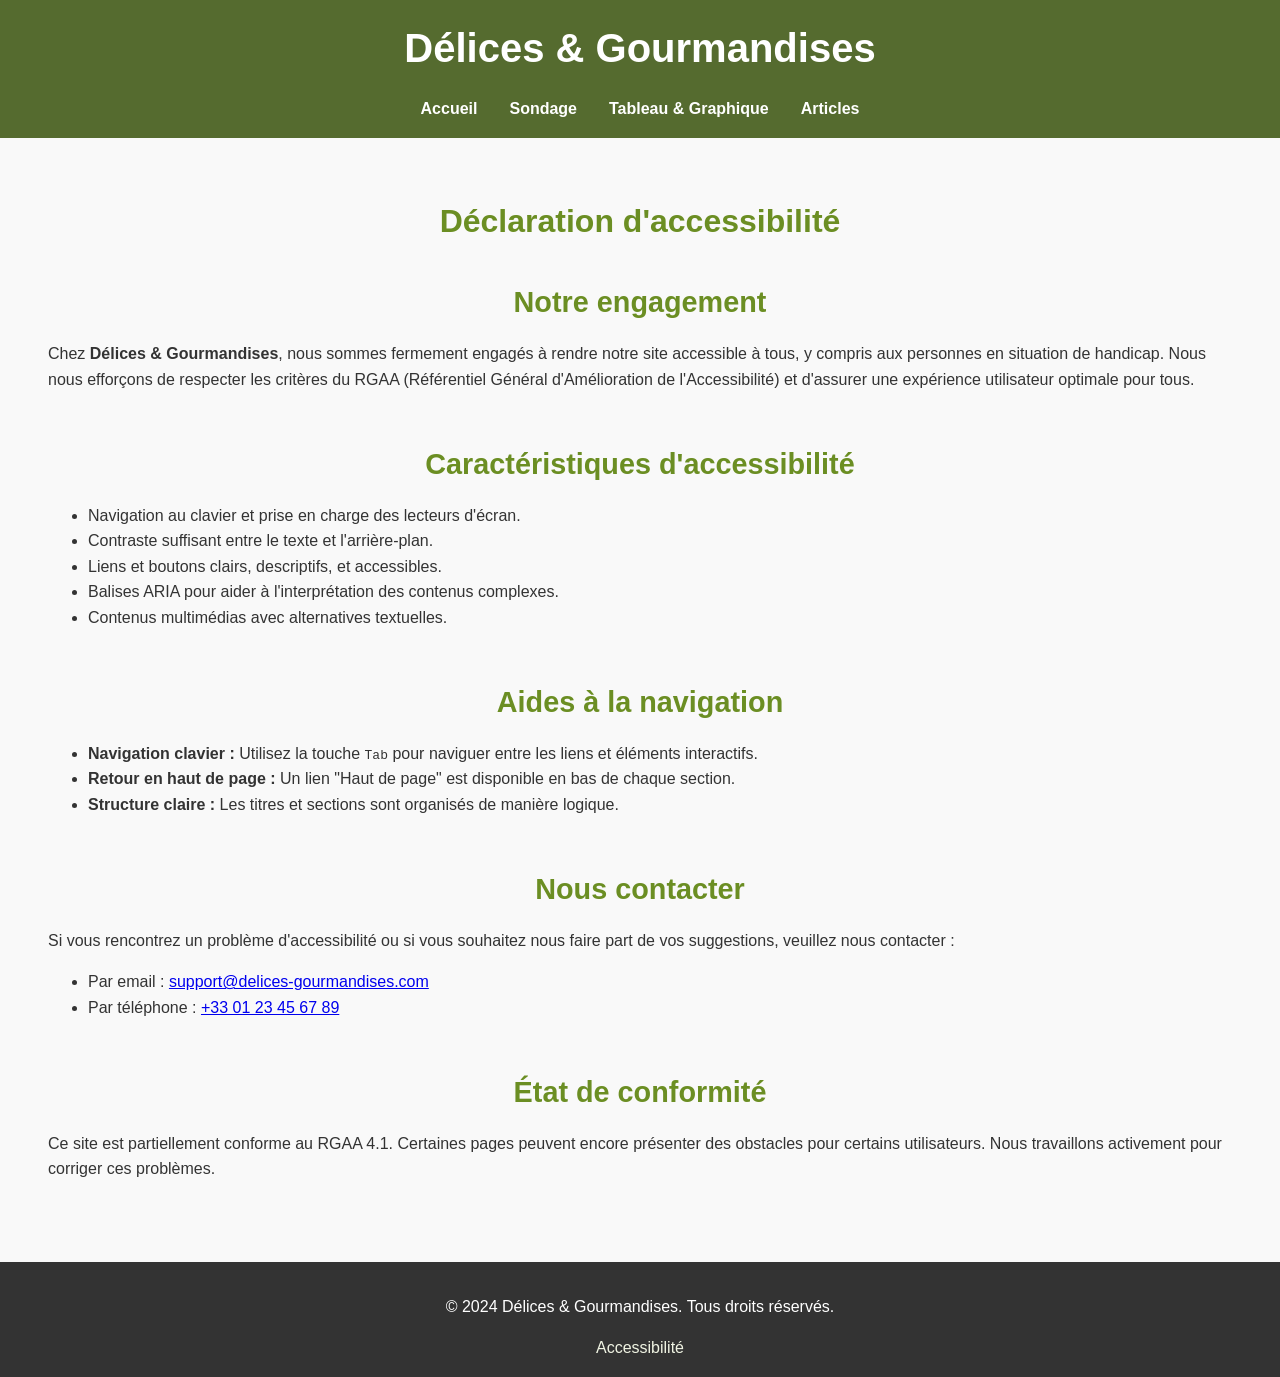
==== html/accessibilite.html @ 2b83201d "feat: ajout des articles et page accessibilité" ====
<!DOCTYPE html>
<html lang="fr">

<head>
    <meta charset="UTF-8">
    <meta name="viewport" content="width=device-width, initial-scale=1.0">
    <meta name="description"
        content="Informations sur l'accessibilité de Délices & Gourmandises, notre site de cuisine et gastronomie.">
    <title>Accessibilité - Délices & Gourmandises</title>
    <link rel="stylesheet" href="../css/styles.css">
</head>

<body>
    <header>
        <h1>Délices & Gourmandises</h1>
        <nav>
            <ul>
                <li><a href="../index.html">Accueil</a></li>
                <li><a href="sondage.html">Sondage</a></li>
                <li><a href="tableau.html">Tableau & Graphique</a></li>
                <li><a href="articles.html">Articles</a></li>
            </ul>
        </nav>
    </header>
    <main>
        <h2>Déclaration d'accessibilité</h2>
        <section>
            <h3>Notre engagement</h3>
            <p>Chez <strong>Délices & Gourmandises</strong>, nous sommes fermement engagés à rendre notre site
                accessible à tous, y compris aux personnes en situation de handicap. Nous nous efforçons de respecter
                les critères du RGAA (Référentiel Général d'Amélioration de l'Accessibilité) et d'assurer une expérience
                utilisateur optimale pour tous.</p>
        </section>
        <section>
            <h3>Caractéristiques d'accessibilité</h3>
            <ul>
                <li>Navigation au clavier et prise en charge des lecteurs d'écran.</li>
                <li>Contraste suffisant entre le texte et l'arrière-plan.</li>
                <li>Liens et boutons clairs, descriptifs, et accessibles.</li>
                <li>Balises ARIA pour aider à l'interprétation des contenus complexes.</li>
                <li>Contenus multimédias avec alternatives textuelles.</li>
            </ul>
        </section>
        <section>
            <h3>Aides à la navigation</h3>
            <ul>
                <li><strong>Navigation clavier :</strong> Utilisez la touche <kbd>Tab</kbd> pour naviguer entre les
                    liens et éléments interactifs.</li>
                <li><strong>Retour en haut de page :</strong> Un lien "Haut de page" est disponible en bas de chaque
                    section.</li>
                <li><strong>Structure claire :</strong> Les titres et sections sont organisés de manière logique.</li>
            </ul>
        </section>
        <section>
            <h3>Nous contacter</h3>
            <p>Si vous rencontrez un problème d'accessibilité ou si vous souhaitez nous faire part de vos suggestions,
                veuillez nous contacter :</p>
            <ul>
                <li>Par email : <a href="mailto:support@delices-gourmandises.com">support@delices-gourmandises.com</a>
                </li>
                <li>Par téléphone : <a href="tel:+330123456789">+33 01 23 45 67 89</a></li>
            </ul>
        </section>
        <section>
            <h3>État de conformité</h3>
            <p>Ce site est partiellement conforme au RGAA 4.1. Certaines pages peuvent encore présenter des obstacles
                pour certains utilisateurs. Nous travaillons activement pour corriger ces problèmes.</p>
        </section>
    </main>
    <footer>
        <p>&copy; 2024 Délices & Gourmandises. Tous droits réservés.</p>
        <a href="accessibilite.html">Accessibilité</a>
    </footer>
</body>

</html>
---- css/styles.css ----
/* Styles généraux */
body {
    font-family: Arial, sans-serif;
    line-height: 1.6;
    margin: 0;
    padding: 0;
    color: #333;
    background-color: #f9f9f9;
}

/* En-tête */
header {
    background-color: #556B2F;
    /* Vert olive */
    color: #fff;
    padding: 1rem 2rem;
    text-align: center;
}

header h1 {
    margin: 0;
    font-size: 2.5rem;
}

nav ul {
    list-style: none;
    padding: 0;
    display: flex;
    justify-content: center;
    margin: 1rem 0 0;
}

nav ul li {
    margin: 0 1rem;
}

nav ul li a {
    text-decoration: none;
    color: #fff;
    font-weight: bold;
}

nav ul li a:hover {
    text-decoration: underline;
}

/* Section principale */
main {
    padding: 2rem;
}

main h2 {
    text-align: center;
    font-size: 2rem;
    color: #556B2F;
    /* Vert olive */
    margin-bottom: 2rem;
}

article {
    background: #fff;
    margin: 1rem auto;
    padding: 1rem;
    border-radius: 8px;
    box-shadow: 0 2px 5px rgba(0, 0, 0, 0.1);
    max-width: 800px;
    display: flex;
    align-items: center;
    gap: 1rem;
}

article img {
    width: 150px;
    height: auto;
    border-radius: 8px;
}

article h3 {
    margin: 0 0 0.5rem;
    font-size: 1.5rem;
    color: #333;
}

article p {
    margin: 0 0 1rem;
}

article a {
    text-decoration: none;
    color: #556B2F;
    /* Vert olive */
    font-weight: bold;
}

article a:hover {
    text-decoration: underline;
}

/* Pied de page */
footer {
    text-align: center;
    padding: 1rem 2rem;
    background-color: #333;
    color: #fff;
}

footer a {
    color: #F0F4E3;
    /* Vert olive */
    text-decoration: none;
}

footer a:hover {
    text-decoration: underline;
}

/* Styles pour le formulaire */
form {
    max-width: 600px;
    margin: 2rem auto;
    padding: 2rem;
    background-color: #fff;
    border-radius: 8px;
    box-shadow: 0 2px 5px rgba(0, 0, 0, 0.1);
}

form fieldset {
    border: 1px solid #6B8E23;
    /* Vert olive */
    border-radius: 8px;
    padding: 1.5rem;
    margin-bottom: 1.5rem;
}

form legend {
    font-weight: bold;
    font-size: 1.2rem;
    color: #6B8E23;
    padding: 0 0.5rem;
}

form label {
    display: block;
    font-weight: bold;
    margin: 0.5rem 0 0.3rem;
    color: #333;
}

form input[type="text"],
form input[type="number"],
form select {
    width: 100%;
    padding: 0.5rem;
    margin-bottom: 1rem;
    border: 1px solid #ccc;
    border-radius: 5px;
    font-size: 1rem;
}

form input[type="checkbox"],
form input[type="radio"] {
    margin-right: 0.5rem;
}

form p {
    margin-bottom: 0.5rem;
    font-weight: bold;
}

form button {
    background-color: #6B8E23;
    color: #fff;
    border: none;
    padding: 0.75rem 1.5rem;
    font-size: 1rem;
    border-radius: 5px;
    cursor: pointer;
    transition: background-color 0.3s;
}

form button:hover {
    background-color: #558017;
    /* Vert olive légèrement foncé */
}

/* Section générale */
main h2 {
    text-align: center;
    color: #6B8E23;
    font-size: 2rem;
    margin-bottom: 2rem;
}


/* Styles pour le tableau */
table {
    width: 100%;
    max-width: 800px;
    margin: 2rem auto;
    border-collapse: collapse;
    background-color: #fff;
    box-shadow: 0 2px 5px rgba(0, 0, 0, 0.1);
    border-radius: 8px;
    overflow: hidden;
}

table thead {
    background-color: #6B8E23;
    /* Vert olive foncé */
    color: #fff;
}

table th,
table td {
    padding: 1rem;
    text-align: left;
    border-bottom: 1px solid #ddd;
}

table th {
    font-size: 1.1rem;
    font-weight: bold;
}

table tbody tr:hover {
    background-color: #F0F4E3;
    /* Vert olive pâle */
}

table tbody tr:last-child td {
    border-bottom: none;
}

/* Styles pour le graphique */
section figure {
    max-width: 800px;
    margin: 2rem auto;
    text-align: center;
}

section figure img {
    max-width: 100%;
    height: auto;
    border-radius: 8px;
    box-shadow: 0 2px 5px rgba(0, 0, 0, 0.1);
}

section figure figcaption {
    margin-top: 0.5rem;
    font-size: 0.9rem;
    color: #555;
    font-style: italic;
}

/* Section générale */
section {
    margin-bottom: 3rem;
    padding: 0 1rem;
}

section h3 {
    text-align: center;
    font-size: 1.8rem;
    color: #6B8E23;
    margin-bottom: 1rem;
}

/* Article */
article {
    max-width: 800px;
    margin: 2rem auto;
    background-color: #fff;
    padding: 2rem;
    border-radius: 8px;
    box-shadow: 0 2px 5px rgba(0, 0, 0, 0.1);
}

article h2 {
    font-size: 2rem;
    color: #6B8E23;
    margin-bottom: 1rem;
}

article p,
article ul,
article ol {
    margin: 1rem 0;
    line-height: 1.6;
}

article ul {
    list-style: disc;
    padding-left: 2rem;
}

article ol {
    list-style: decimal;
    padding-left: 2rem;
}

article figure {
    text-align: center;
    margin: 2rem 0;
}

article figure img {
    max-width: 100%;
    height: auto;
    border-radius: 8px;
    box-shadow: 0 2px 5px rgba(0, 0, 0, 0.1);
}

article figure figcaption {
    font-size: 0.9rem;
    color: #555;
    margin-top: 0.5rem;
    font-style: italic;
}

article video {
    display: block;
    max-width: 100%;
    margin: 1rem auto;
    border-radius: 8px;
}

/* Titres de section */
article h3 {
    font-size: 1.5rem;
    color: #333;
    margin-top: 1.5rem;
}

.skip-link {
    position: absolute;
    top: -50px;
    left: -50px;
    background: #fff;
    padding: 0.5em;
    border: 1px solid #ccc;
    z-index: 1000;
}

.skip-link:focus-within {
    top: 0;
    left: 0;
}
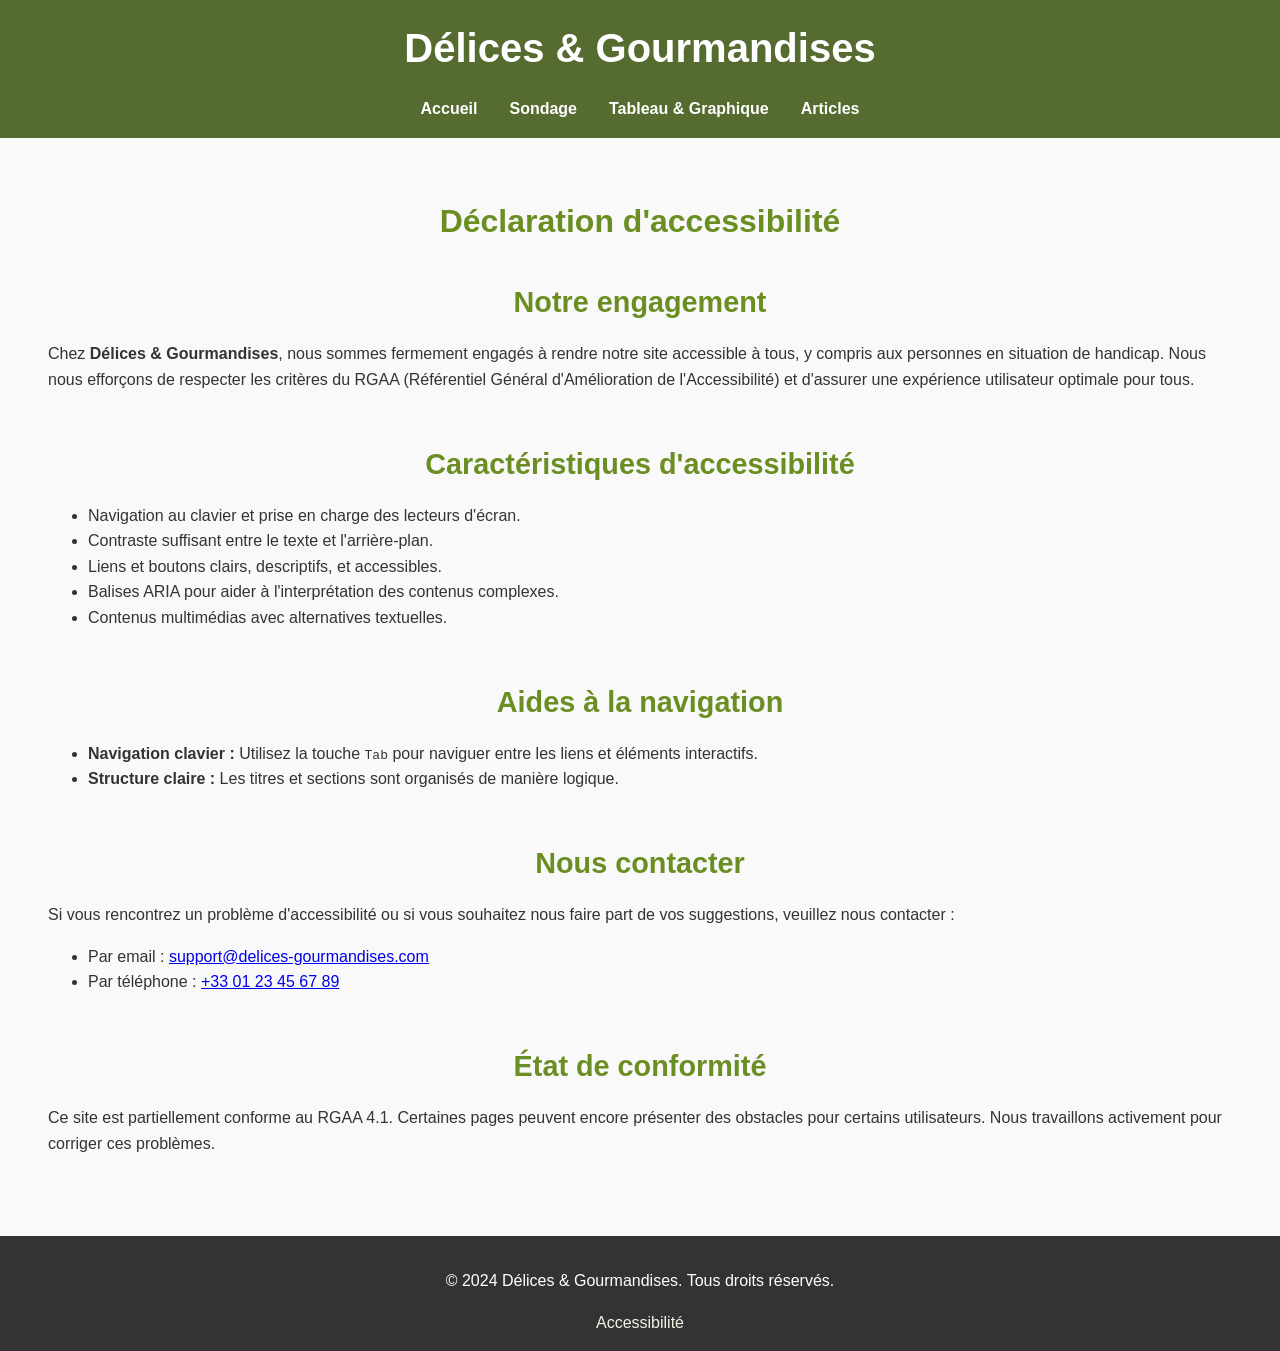
==== commit f7e07ecc: "feat: 6 articles avec leurs descriptions" ====
--- a/html/accessibilite.html
+++ b/html/accessibilite.html
@@ -46,8 +46,8 @@
             <ul>
                 <li><strong>Navigation clavier :</strong> Utilisez la touche <kbd>Tab</kbd> pour naviguer entre les
                     liens et éléments interactifs.</li>
-                <li><strong>Retour en haut de page :</strong> Un lien "Haut de page" est disponible en bas de chaque
-                    section.</li>
+                <!-- <li><strong>Retour en haut de page :</strong> Un lien "Haut de page" est disponible en bas de chaque
+                    section.</li> -->
                 <li><strong>Structure claire :</strong> Les titres et sections sont organisés de manière logique.</li>
             </ul>
         </section>
--- a/css/styles.css
+++ b/css/styles.css
@@ -57,7 +57,7 @@
     margin-bottom: 2rem;
 }
 
-article {
+.preview {
     background: #fff;
     margin: 1rem auto;
     padding: 1rem;
@@ -69,30 +69,29 @@
     gap: 1rem;
 }
 
-article img {
+.preview img {
     width: 150px;
     height: auto;
     border-radius: 8px;
 }
 
-article h3 {
+.preview h3 {
     margin: 0 0 0.5rem;
     font-size: 1.5rem;
     color: #333;
 }
 
-article p {
+.preview p {
     margin: 0 0 1rem;
 }
 
-article a {
+.preview a {
     text-decoration: none;
     color: #556B2F;
-    /* Vert olive */
-    font-weight: bold;
-}
-
-article a:hover {
+    font-weight: bold;
+}
+
+.preview a:hover {
     text-decoration: underline;
 }
 
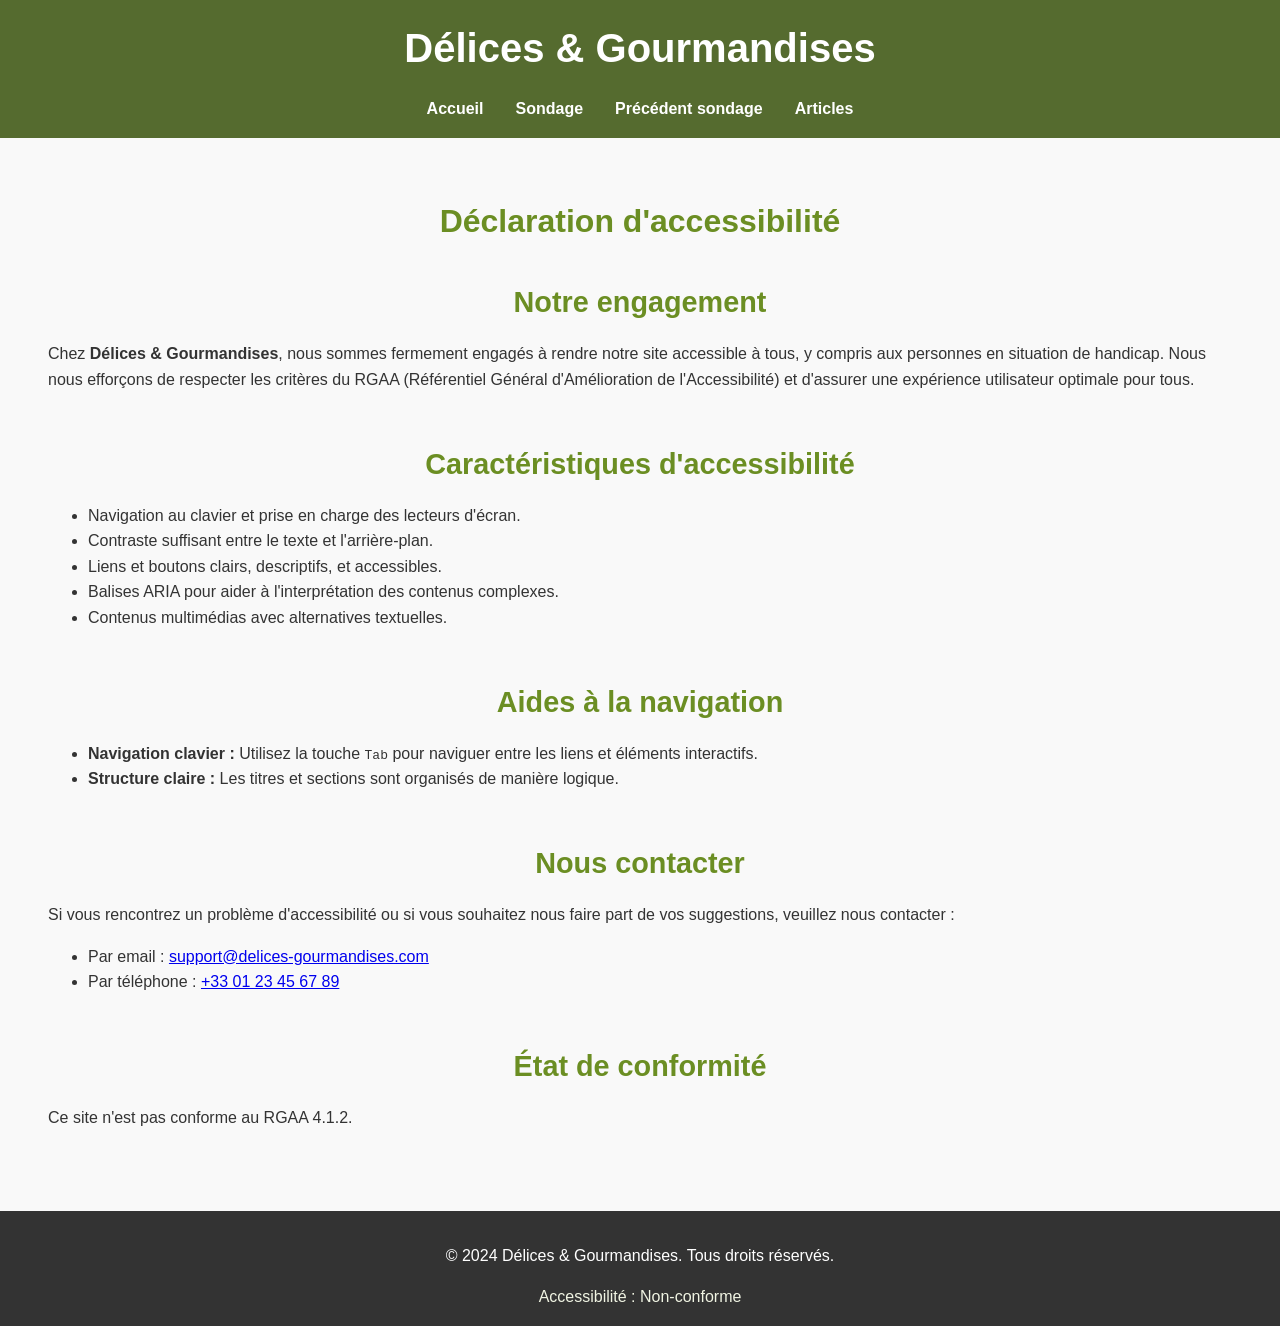
==== commit 450babe3: "fix: alternative textuel, transcription video, graphique & accessibilité footer" ====
--- a/html/accessibilite.html
+++ b/html/accessibilite.html
@@ -11,18 +11,23 @@
 </head>
 
 <body>
+    <nav class="skip-link" tabindex="0">
+        <a href="#main">Contenu</a>
+        <a href="#footer">Pied de page</a>
+    </nav>
+
     <header>
         <h1>Délices & Gourmandises</h1>
         <nav>
             <ul>
                 <li><a href="../index.html">Accueil</a></li>
                 <li><a href="sondage.html">Sondage</a></li>
-                <li><a href="tableau.html">Tableau & Graphique</a></li>
+                <li><a href="precedentsondage.html">Précédent sondage</a></li>
                 <li><a href="articles.html">Articles</a></li>
             </ul>
         </nav>
     </header>
-    <main>
+    <main id="main">
         <h2>Déclaration d'accessibilité</h2>
         <section>
             <h3>Notre engagement</h3>
@@ -63,13 +68,12 @@
         </section>
         <section>
             <h3>État de conformité</h3>
-            <p>Ce site est partiellement conforme au RGAA 4.1. Certaines pages peuvent encore présenter des obstacles
-                pour certains utilisateurs. Nous travaillons activement pour corriger ces problèmes.</p>
+            <p>Ce site n'est pas conforme au RGAA 4.1.2.</p>
         </section>
     </main>
-    <footer>
+    <footer id="footer">
         <p>&copy; 2024 Délices & Gourmandises. Tous droits réservés.</p>
-        <a href="accessibilite.html">Accessibilité</a>
+        <a href="accessibilite.html">Accessibilité : Non-conforme</a>
     </footer>
 </body>
 
--- a/css/styles.css
+++ b/css/styles.css
@@ -167,7 +167,7 @@
 }
 
 form button {
-    background-color: #6B8E23;
+    background-color: #556B2F;
     color: #fff;
     border: none;
     padding: 0.75rem 1.5rem;
@@ -178,7 +178,7 @@
 }
 
 form button:hover {
-    background-color: #558017;
+    background-color: #4a5e29;
     /* Vert olive légèrement foncé */
 }
 
@@ -204,7 +204,7 @@
 }
 
 table thead {
-    background-color: #6B8E23;
+    background-color: #556B2F;
     /* Vert olive foncé */
     color: #fff;
 }
@@ -223,7 +223,6 @@
 
 table tbody tr:hover {
     background-color: #F0F4E3;
-    /* Vert olive pâle */
 }
 
 table tbody tr:last-child td {
@@ -343,4 +342,11 @@
 .skip-link:focus-within {
     top: 0;
     left: 0;
-}+}
+
+/* Ajouter un astérisque rouge aux labels des champs required */
+label.required::after {
+    content: " *";
+    color: red;
+    font-weight: bold;
+}
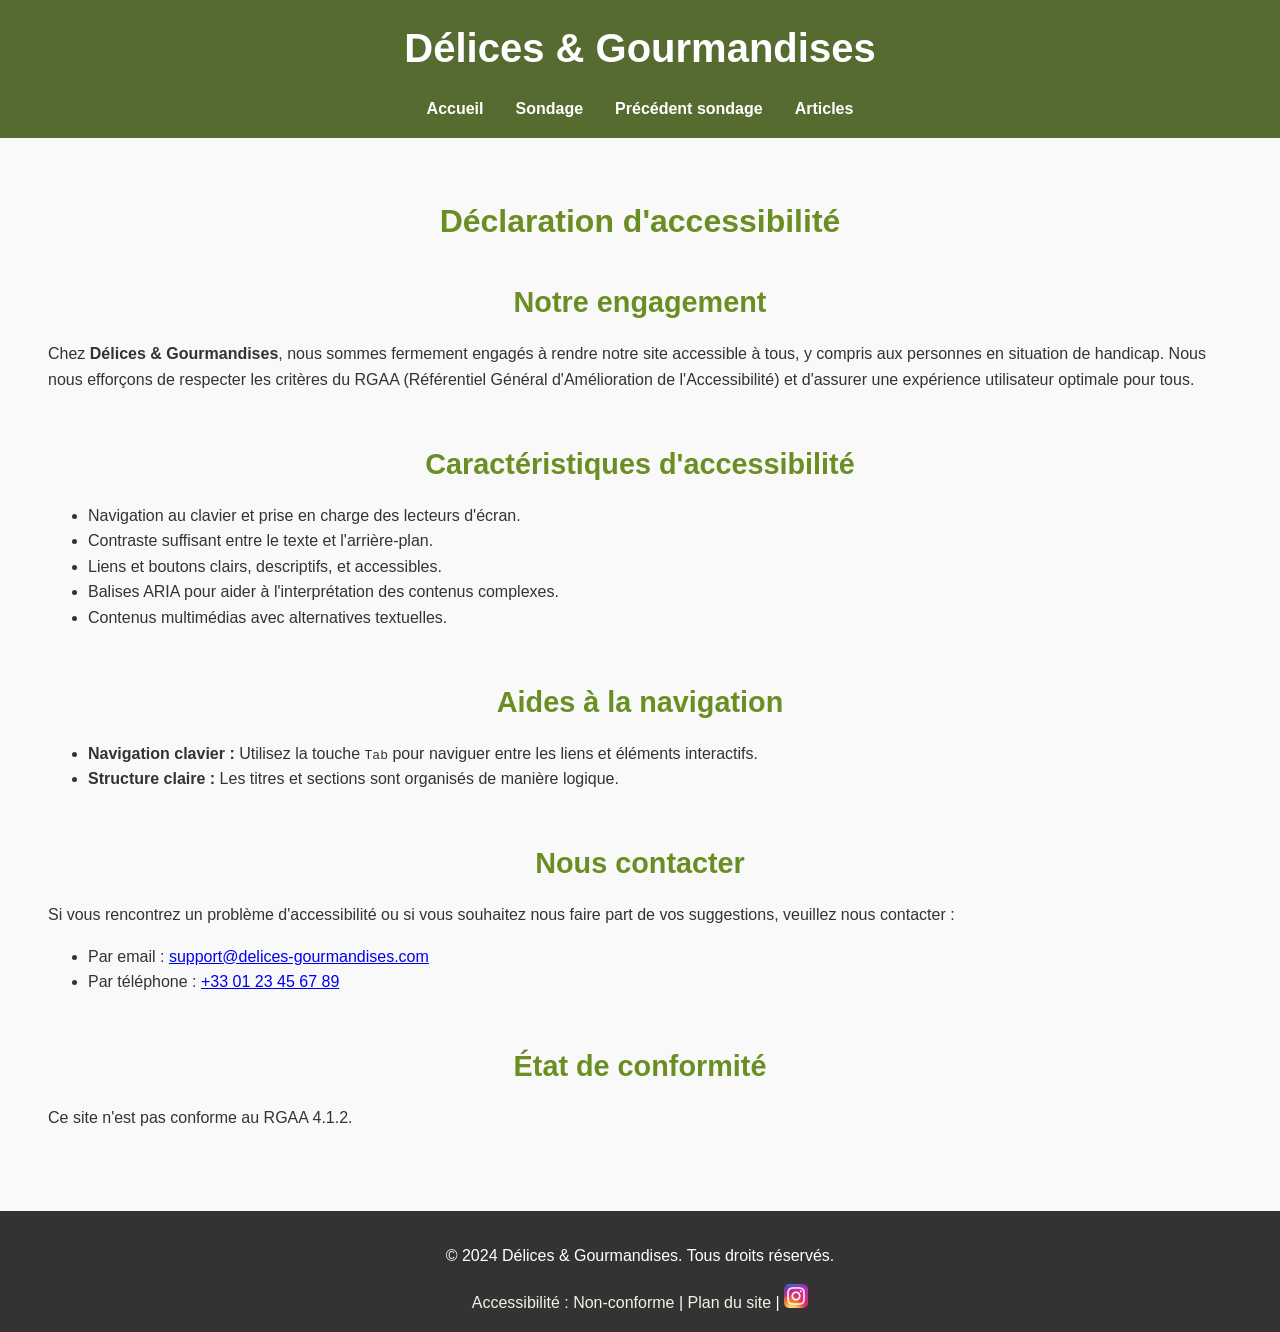
==== commit f46aafc5: "fix : alt vide, ajout logo reseau sociaux, ajout légende sondage input obligatoire" ====
--- a/html/accessibilite.html
+++ b/html/accessibilite.html
@@ -22,7 +22,7 @@
             <ul>
                 <li><a href="../index.html">Accueil</a></li>
                 <li><a href="sondage.html">Sondage</a></li>
-                <li><a href="precedentsondage.html">Précédent sondage</a></li>
+                <li><a href="precedent-sondage.html">Précédent sondage</a></li>
                 <li><a href="articles.html">Articles</a></li>
             </ul>
         </nav>
@@ -73,7 +73,11 @@
     </main>
     <footer id="footer">
         <p>&copy; 2024 Délices & Gourmandises. Tous droits réservés.</p>
-        <a href="accessibilite.html">Accessibilité : Non-conforme</a>
+        <a href="accessibilite.html">Accessibilité : Non-conforme</a> |
+        <a href="plan-du-site.html">Plan du site</a> |
+        <a href="https://www.instagram.com/esginformatique/" target="_blank" rel="noopener noreferrer">
+            <img src="../images/instagram-logo.png" alt="Instagram" width="24" height="24">
+        </a>
     </footer>
 </body>
 
--- a/css/styles.css
+++ b/css/styles.css
@@ -190,7 +190,6 @@
     margin-bottom: 2rem;
 }
 
-
 /* Styles pour le tableau */
 table {
     width: 100%;
@@ -350,3 +349,17 @@
     color: red;
     font-weight: bold;
 }
+
+/* Styles pour la légende du formulaire */
+.form-legend {
+    font-size: 0.9rem;
+    color: #555;
+    margin-top: 1rem;
+    text-align: right;
+    font-style: italic;
+}
+
+.required-star {
+    color: red;
+    font-weight: bold;
+}
